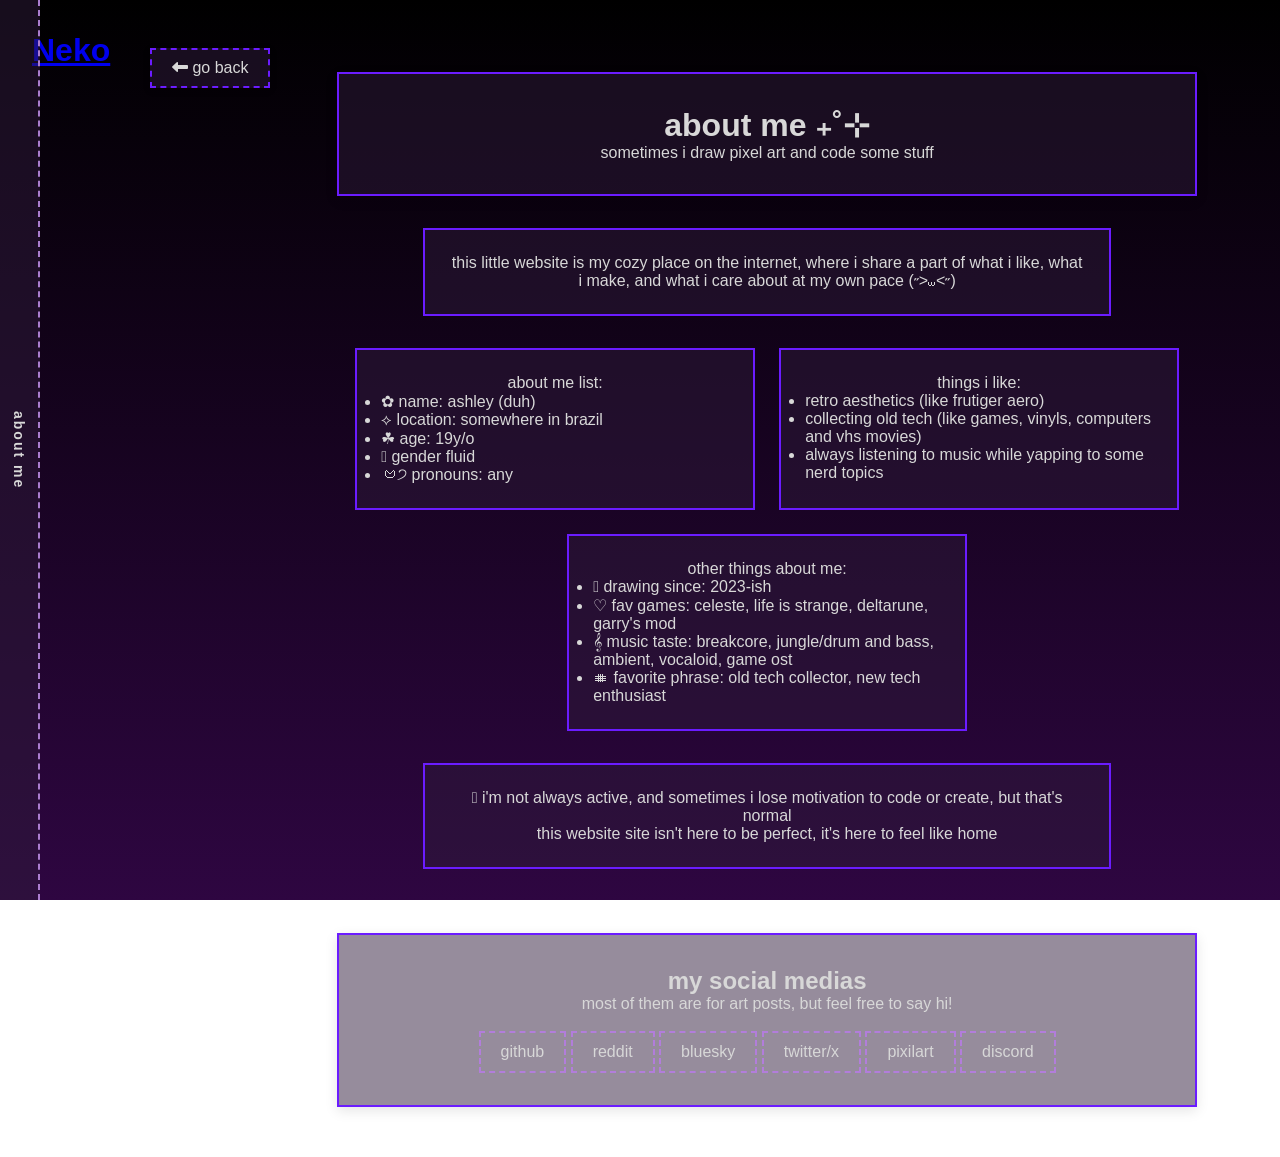
==== about-me/index.html @ 02fcf376 "major revamp! (updated a lot of info/removed unnecessary things and optimized some tags/converted al" ====
<!DOCTYPE html>
<html lang="pt-br">

<head>
  <meta charset="UTF-8">
  <meta name="viewport" content="width=device-width, initial-scale=1.0">
  <title>about ash ₊˚⊹</title>
  <link rel="stylesheet" type="text/css" href="../ash.css" media="screen" />
  <link rel="stylesheet" href="https://cdnjs.cloudflare.com/ajax/libs/font-awesome/6.5.1/css/all.min.css">
  <link rel="icon" href="../images/favicon.ico" type="image/x-icon">
</head>

<body>
  <canvas id="bg"></canvas>
  <script>NekoType="white"</script>
    <h1 id=nl><script src="https://webneko.net/n20171213.js"></script><a href="https://webneko.net">Neko</a></h1>
  <div class="sidebar">
    about me
  </div>
  <button class="button-back" onclick="history.back()"><i class="fa-solid fa-left-long"></i> go back</button>

  <div class="container">
    <div class="top-card">
      <h1>about me ₊˚⊹</h1>
      <p>sometimes i draw pixel art and code some stuff</p>
    </div>
  

    <div class="tags">
      <p>this little website is my cozy place on the internet, where i share a part of what i like, what i make, and what i care about at my own pace (˶>⩊<˶)</p>
    </div>

    <div class="main-idle">
      <div class="idle-card">
        <p>about me list:</p>
        <ul class="aboutme-list" style="text-align: left;">
          <li>✿ name: ashley (duh)</li>
          <li>⟡ location: somewhere in brazil </li>
          <li>☘︎ age: 19y/o</li>
          <li>𖦹 gender fluid</li>
          <li>𑄝੭ pronouns: any</li>
        </ul>
      </div>

      <div class="idle-card">
        <p>things i like:</p>
        <ul class="aboutme-list" style="text-align: left;">
          <li>retro aesthetics (like frutiger aero)</li>
          <li>collecting old tech (like games, vinyls, computers and vhs movies)</li>
          <li>always listening to music while yapping to some nerd topics</li>
        </ul>
      </div>

        <div class="idle-card" >
        <p>other things about me:</p>
        <ul class="aboutme-list" style="text-align: left;">
          <li>𖦹 drawing since: 2023-ish </li>
          <li>♡ fav games: celeste, life is strange, deltarune, garry's mod</li>
          <li>𝄞 music taste: breakcore, jungle/drum and bass, ambient, vocaloid, game ost</li>
          <li>⩩ favorite phrase: old tech collector, new tech enthusiast</li>
        </ul>
      </div>
    </div>


    <div class="tags">
      <p>𖦹 i'm not always active, and sometimes i lose motivation to code or create, but that's normal<br>  
        this website site isn't here to be perfect, it's here to feel like home
      </p>
    </div>

    <div class="main-idle">

    </div>

    <div class="smedia-card">
      <h2>my social medias</h2>
      <p>most of them are for art posts, but feel free to say hi!</p><br>
      <a href="https://github.com/ashleytarifa" target="_blank" class="botao-social">github</a>
      <a href="https://www.reddit.com/user/liquidtax/" target="_blank" class="botao-social">reddit</a>
      <a href="https://bsky.app/profile/liquidtax.bsky.social" target="_blank" class="botao-social">bluesky</a>
      <a href="https://x.com/liquid_tax" target="_blank" class="botao-social">twitter/x</a>
      <a href="https://www.pixilart.com/liquidtax" target="_blank" class="botao-social">pixilart</a>
      <a href="https://discordapp.com/users/1016425951514595388" target="_blank" class="botao-social">discord</a>
    </div>

    <div style="height: 30px; opacity: 0;">.</div>
  </div>
  <script src="../stars.js"></script>
</body>

</html>
---- ash.css ----
@font-face {
  font-family: 'Pixeloid Sans';
  src: url(font/PixeloidSans-mLxMm.ttf) format('truetype');
  font-weight: normal;
  font-style: normal;
}

:root {
  --text: #d8d8d8;
  --bg: rgba(46, 26, 58, 0.5);
  --border: #6b1cff;
}

* {
  margin: 0;
  padding: 0;
  box-sizing: border-box;
  font-family: 'Pixeloid Sans', 'Poppins', sans-serif;
}

html, body {
  height: 100%;
  margin: 0;
  padding: 0;
}

body {
  padding: 2rem;
  background-image: linear-gradient(to bottom, #000000, #2e0641);
  background-attachment: fixed;
  color: var(--text);
  min-height: 100vh;
  display: flex;
  align-items: stretch;
}

#bg {
    position: fixed;
    top: 0;
    left: 0;
    width: 100vw;
    height: 100vh;
    z-index: -1;
    pointer-events: none;
}

footer {
  text-align: center;
  color: #ffffff;
  font-size: 14px;
  margin-top: 40px;
  opacity: 0.7;
}

/* ===== Layout ===== */
.sidebar {
  background-color: var(--bg);
  position: fixed;
  top: 0;
  left: 0;
  width: 40px;
  height: 100vh;
  display: flex;
  flex-direction: column;
  align-items: center;
  justify-content: center;
  padding: 20px 10px;
  font-weight: bold;
  letter-spacing: 2px;
  writing-mode: vertical-rl;
  text-orientation: mixed;
  border-right: 2px dashed #ab7ecf;
  font-size: 14px;
  z-index: 10;
  flex-shrink: 0;
}

.container {
  flex: 1;
  max-width: 900px;
  margin: 0 auto;
  display: flex;
  flex-direction: column;
  gap: 2rem;
  padding: 40px 20px;
}

/* ===== Cards ===== */
.top-card,
.smedia-card,
.full-card {
  background-color: var(--bg);
  border: 2px solid #6b1cff;
  padding: 2rem;
  box-shadow: 0 4px 12px rgba(0, 0, 0, 0.1);
  text-align: center;
}

.card, 
.idle-card, 
.tags {
  background-color: var(--bg);
  border: 2px solid #6b1cff;
  text-align: center;
  transition: transform 0.2s ease, box-shadow 0.2s ease;
  padding: 1.5rem;
  min-width: 250px;
}

.card { width: 280px; }
.idle-card { width: 400px; }

.card:hover, 
.idle-card:hover, 
.tags:hover {
  transform: scale(1.03);
}

.tags {
  width: 80%;
  margin: 0 auto;
}

.collection {
  width: 100%;
}
/* ===== Profile Card ===== */
.profile-card {
  position: relative;
  background-color: var(--bg);
  border: 2px solid #6b1cff;;
  padding: 1.5rem;
  text-align: center;
  min-height: 160px;
  display: flex;
  flex-direction: column;
  align-items: center;
  justify-content: center;
}

.profile-pic {
  position: absolute;
  right: 1.5rem;
  top: 1.5rem;
  width: 64px;
  height: 64px;
  border-radius: 50%;
  border: 3px solid #a66dd2;
  object-fit: cover; 
}

.profile-card h1 {
  margin-bottom: 0.5rem;
  font-size: 1.8rem;
}

.profile-card p {
  margin: 0;
  font-size: 1.1rem;
}

.button-back {
  border: 2px dashed var(--border);
  color: var(--text);
  font-size: 16px;
  background-color: var(--bg);
  margin: 1em 1em 1em 2.5em;
  height: 40px;
  width: 120px;
  box-shadow: 0 2px 8px rgba(0, 0, 0, 0.1);
  transition: transform 0.2s;
}

.button-back:hover,
.botao-social:hover {
  transform: scale(1.03);
}

.botao-social {
  display: inline-block;
  padding: 10px 20px;
  color: var(--text);
  border: 2px dashed #b27ddb;
  text-decoration: none;
  transition: 0.2s;
}

.botao-social:hover {
  background-color: rgba(169, 49, 199, 0.5);;
}

.bottom-cards a {
  color: var(--text);
  text-decoration: none;
}

.bottom-cards a:hover {
  color: var(--text);
  text-decoration: none;
}

/* ===== Grids ===== */
.bottom-cards,
.projects-grid,
.main-idle {
  display: flex;
  flex-wrap: wrap;
  justify-content: center;
  gap: 1.5rem;
}

/* ===== Projects ===== */
.projects-section {
  margin-top: 3rem;
  padding: 2rem;
  color: var(--text);
}

.projects-title {
  font-size: 2rem;
  text-align: center;
  margin-bottom: 2rem;
  color: var(--bg);
}

.flip-card {
  background: transparent;
  width: 80%;
  max-width: 400px;
  height: 350px;
  perspective: 1000px;
  cursor: pointer;
}

.flip-inner {
  position: relative;
  width: 100%;
  height: 100%;
  transition: transform 0.8s;
  transform-style: preserve-3d;
  border-radius: 15px;
}

.flip-card.flipped .flip-inner {
  transform: rotateY(180deg);
}

.flip-front,
.flip-back {
  position: absolute;
  width: 100%;
  height: 100%;
  backface-visibility: hidden;
  background-color: var(--bg);
  border: 2px solid var(--border);
  text-align: center;
  padding: 1.5rem;
}

.flip-front {
  display: flex;
  flex-direction: column;
  justify-content: center;
  align-items: center;
}

.flip-back {
  transform: rotateY(180deg);
  display: flex;
  flex-direction: column;
  justify-content: space-between;
}

.project-thumbnail {
  width: 100%;
  height: 180px;
  object-fit: cover;
  border-radius: 10px;
  margin-bottom: 1rem;
}

.project-link {
  display: inline-block;
  margin-top: 1rem;
  color: #6a1caf;
  text-decoration: none;
  font-weight: bold;
}

/* ===== Art Gallery ===== */
.corkboard {
  background: var(--bg);
  border: 3px solid var(--border);
  padding: 24px;
  display: flex;
  flex-wrap: wrap;
  justify-content: center;
  gap: 24px;
  max-width: 1000px;
  margin: 0 auto;
}

.art-pin {
  position: relative;
  display: inline-block;
  transition: transform 0.2s ease, box-shadow 0.2s ease;
  cursor: pointer;
}

.art-pin:hover {
  transform: translateY(-5px);
  box-shadow: 0 6px 20px rgba(0, 0, 0, 0.3);
}

.art-pin img {
  width: 220px;
  border: 2px dashed #ab7ecf;
  display: block;
}

/* ===== Utilities ===== */
#starCanvas {
  position: fixed;
  top: 0;
  left: 0;
  width: 100%;
  height: 100%;
  z-index: -1;
  background: transparent;
  pointer-events: none;
}

.zoom-overlay {
  position: fixed;
  top: 0;
  left: 0;
  width: 100vw;
  height: 100vh;
  background: rgba(0, 0, 0, 0.8);
  display: none;
  align-items: center;
  justify-content: center;
  z-index: 999;
}

.zoom-overlay.active {
  display: flex;
}

.zoom-overlay img {
  max-width: 90vw;
  max-height: 90vh;
  border: 3px solid var(--border);
}

/* ===== Mobile ===== */
@media screen and (max-width: 768px) {
  html, body {
    max-width: 100vw;
    overflow-x: hidden;
    padding: 0;
  }

  body {
    padding: 10px;
    font-size: 0.95rem;
  }

  .container {
    width: 100%;
    padding: 10px;
  }

  .sidebar,
  .button-back {
    display: none;
  }

  .profile-card {
    padding: 1.5rem 1.5rem 80px; /* Extra space at bottom */
    text-align: center;
  }
  
  .profile-pic {
    position: absolute;
    bottom: 1rem;
    left: 50%;
    top: auto;
    right: auto;
    transform: translateX(-50%);
  }
  
  .top-card,
  .smedia-card,
  .tags,
  .profile-card,
  .card,
  .idle-card,
  .full-card {
    width: 100%;
    max-width: 100%;
    margin: 10px 0;
    padding: 1.5rem;
  }

  .flip-card {
    width: 100%;
    max-width: 100%;
    margin: 10px 0;
    padding: 0.5rem;
  }

  .profile-pic {
    position: relative;
    right: auto;
    margin: 0 auto 1rem;
  }

  .corkboard {
    padding: 12px;
    gap: 12px;
  }

  .art-pin img {
    width: 100%;
    max-width: 180px;
  }

  .flip-card,
  .flip-inner {
    height: auto;
    min-height: 350px;
  }
}
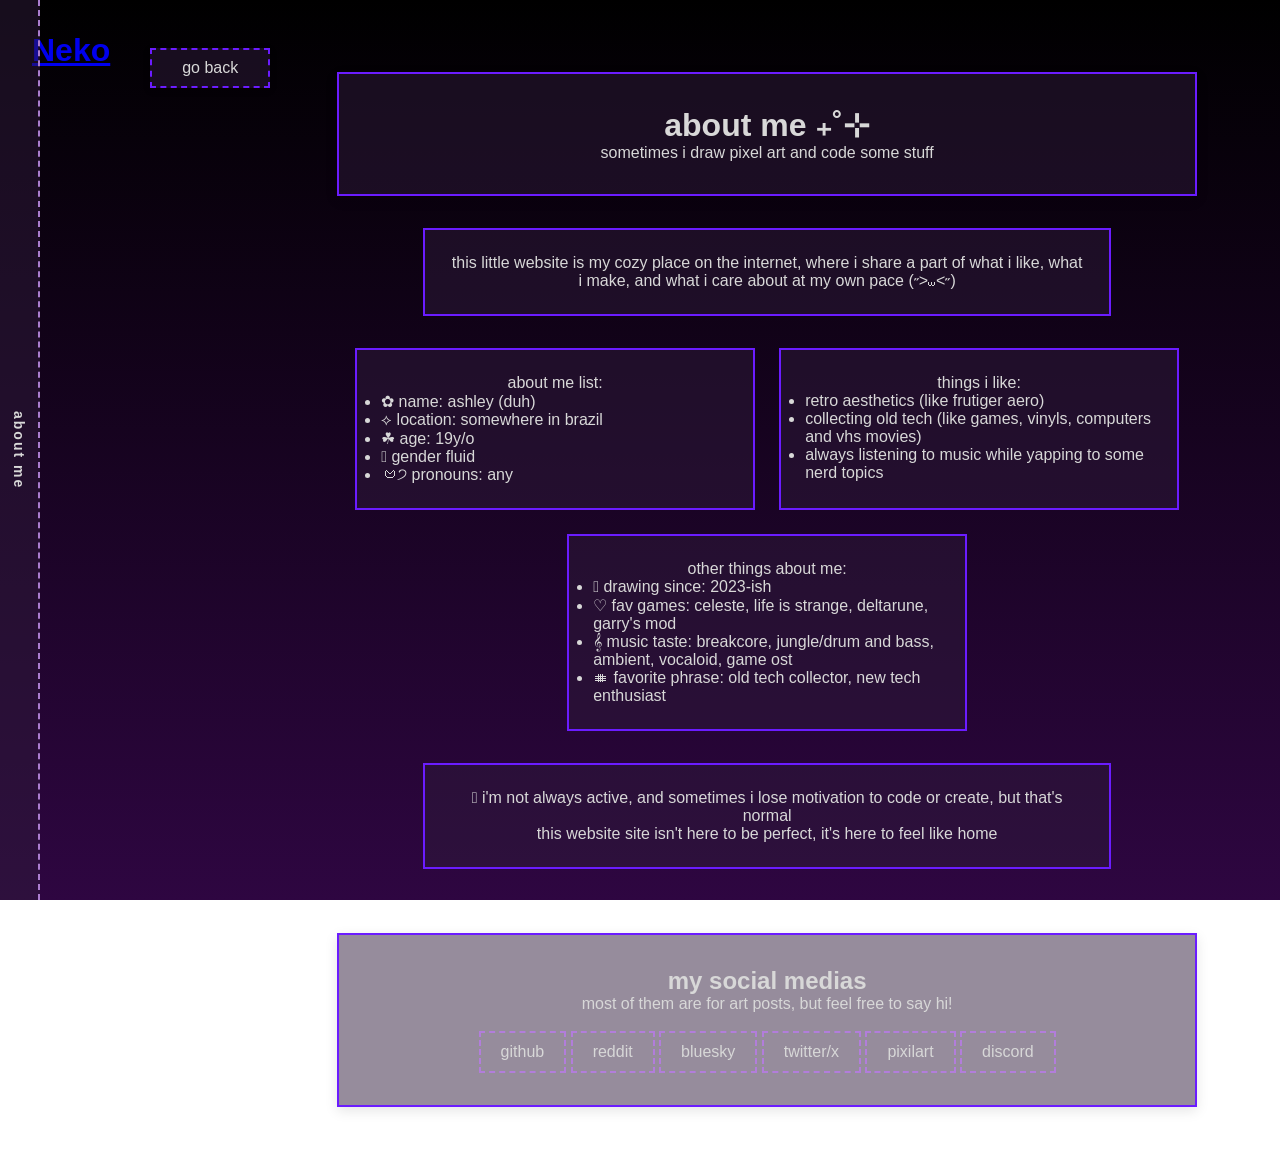
==== commit 4cf36966: "minor html update" ====
--- a/about-me/index.html
+++ b/about-me/index.html
@@ -6,7 +6,6 @@
   <meta name="viewport" content="width=device-width, initial-scale=1.0">
   <title>about ash ₊˚⊹</title>
   <link rel="stylesheet" type="text/css" href="../ash.css" media="screen" />
-  <link rel="stylesheet" href="https://cdnjs.cloudflare.com/ajax/libs/font-awesome/6.5.1/css/all.min.css">
   <link rel="icon" href="../images/favicon.ico" type="image/x-icon">
 </head>
 
@@ -17,7 +16,7 @@
   <div class="sidebar">
     about me
   </div>
-  <button class="button-back" onclick="history.back()"><i class="fa-solid fa-left-long"></i> go back</button>
+  <button class="button-back" onclick="history.back()">go back</button>
 
   <div class="container">
     <div class="top-card">
